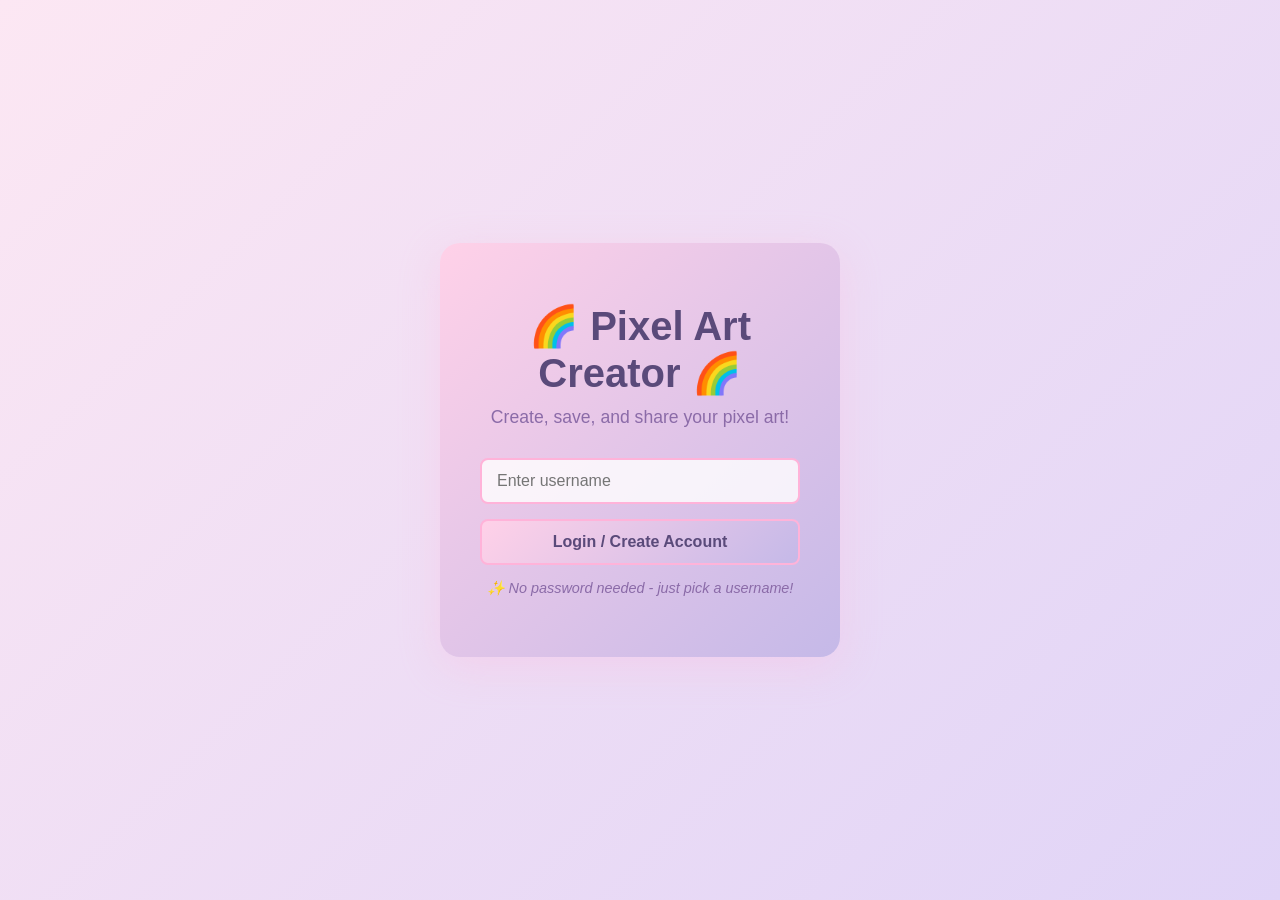
==== pixelart.html @ e4ad5907 "Add pixel art creator with login, eeveelution gallery, and drawing tools" ====
<!DOCTYPE html>
<html lang="en">
<head>
    <meta charset="UTF-8">
    <meta name="viewport" content="width=device-width, initial-scale=1.0">
    <title>Pixel Art Creator 🌈</title>
    <link rel="stylesheet" href="pixelart.css">
</head>
<body>
    <!-- LOGIN SCREEN -->
    <div id="loginScreen" class="screen active">
        <div class="login-container">
            <h1>🌈 Pixel Art Creator 🌈</h1>
            <p>Create, save, and share your pixel art!</p>
            
            <div class="login-form">
                <input type="text" id="usernameInput" placeholder="Enter username" maxlength="20">
                <button id="loginBtn" class="btn-primary">Login / Create Account</button>
                <p class="info-text">✨ No password needed - just pick a username!</p>
            </div>
        </div>
    </body>
    
    <!-- MAIN PIXEL ART CREATOR -->
    <div id="creatorScreen" class="screen">
        <!-- HEADER -->
        <header class="creator-header">
            <div class="header-left">
                <h1>🌈 Pixel Art Creator</h1>
                <span id="userDisplay" class="user-display"></span>
            </div>
            <div class="header-right">
                <button id="logoutBtn" class="btn-secondary">Logout</button>
                <a href="index.html" class="btn-secondary">Back to Home</a>
            </div>
        </header>
        
        <div class="creator-container">
            <!-- LEFT SIDEBAR - TOOLS -->
            <div class="sidebar left-sidebar">
                <div class="tool-section">
                    <h3>🎨 Grid Size</h3>
                    <select id="gridSizeSelect" class="tool-input">
                        <option value="16">16x16</option>
                        <option value="24" selected>24x24</option>
                        <option value="32">32x32</option>
                        <option value="48">48x48</option>
                    </select>
                </div>
                
                <div class="tool-section">
                    <h3>🎨 Color Picker</h3>
                    <div class="color-sliders">
                        <div class="slider-group">
                            <label>Red</label>
                            <input type="range" id="redSlider" min="0" max="255" value="255">
                            <span id="redValue">255</span>
                        </div>
                        <div class="slider-group">
                            <label>Green</label>
                            <input type="range" id="greenSlider" min="0" max="255" value="100">
                            <span id="greenValue">100</span>
                        </div>
                        <div class="slider-group">
                            <label>Blue</label>
                            <input type="range" id="blueSlider" min="0" max="255" value="200">
                            <span id="blueValue">200</span>
                        </div>
                    </div>
                    <div id="colorPreview" class="color-preview"></div>
                </div>
                
                <div class="tool-section">
                    <h3>🎮 Tools</h3>
                    <button id="clearBtn" class="btn-warning">🗑️ Clear</button>
                    <button id="undoBtn" class="btn-secondary">↶ Undo</button>
                    <button id="eeveelutionBtn" class="btn-primary">👾 Eeveelutions</button>
                </div>
                
                <div class="tool-section">
                    <h3>💾 Save/Load</h3>
                    <button id="saveBtn" class="btn-primary">💾 Save Artwork</button>
                    <button id="loadBtn" class="btn-secondary">📂 Load Artwork</button>
                </div>
            </div>
            
            <!-- CENTER - CANVAS -->
            <div class="canvas-area">
                <div id="pixelCanvas" class="pixel-canvas"></div>
            </div>
            
            <!-- RIGHT SIDEBAR - SAVED ARTWORKS -->
            <div class="sidebar right-sidebar">
                <h3>📚 My Artworks</h3>
                <div id="savedArtworksList" class="saved-artworks-list">
                    <p class="empty-message">No saved artworks yet!</p>
                </div>
            </div>
        </div>
    </div>
    
    <!-- EEVEELUTION GALLERY -->
    <div id="eeveelutionGallery" class="modal">
        <div class="modal-content">
            <div class="modal-header">
                <h2>👾 Choose an Eeveelution to Copy</h2>
                <button id="closeGalleryBtn" class="btn-close">✕</button>
            </div>
            <div id="eeveelutionGrid" class="eeveelution-grid">
                <!-- Eeveelutions will be generated here -->
            </div>
        </div>
    </div>
    
    <!-- SAVE ARTWORK DIALOG -->
    <div id="saveDialog" class="modal">
        <div class="modal-content">
            <div class="modal-header">
                <h2>💾 Save Your Artwork</h2>
                <button id="closeSaveDialogBtn" class="btn-close">✕</button>
            </div>
            <input type="text" id="artworkNameInput" placeholder="Give your artwork a name..." maxlength="30">
            <div class="modal-buttons">
                <button id="confirmSaveBtn" class="btn-primary">Save</button>
                <button id="cancelSaveBtn" class="btn-secondary">Cancel</button>
            </div>
        </div>
    </div>
    
    <script src="pixelart.js"></script>
</body>
</html>
---- pixelart.css ----
/* ===== PIXEL ART CREATOR STYLES ===== */
* {
    margin: 0;
    padding: 0;
    box-sizing: border-box;
}

body {
    font-family: 'Arial', sans-serif;
    background: linear-gradient(135deg, #fce7f3 0%, #e0d4f7 100%);
    color: #333;
    min-height: 100vh;
}

/* ===== SCREENS ===== */
.screen {
    display: none;
}

.screen.active {
    display: block;
}

/* ===== LOGIN SCREEN ===== */
#loginScreen {
    display: flex;
    align-items: center;
    justify-content: center;
    min-height: 100vh;
}

.login-container {
    background: linear-gradient(135deg, #ffd1e8 0%, #c5b9e8 100%);
    padding: 60px 40px;
    border-radius: 20px;
    text-align: center;
    box-shadow: 0 10px 40px rgba(255, 179, 217, 0.3);
    max-width: 400px;
}

.login-container h1 {
    font-size: 2.5em;
    color: #5a4a7a;
    margin-bottom: 10px;
}

.login-container > p {
    font-size: 1.1em;
    color: #8b6ba8;
    margin-bottom: 30px;
}

.login-form {
    display: flex;
    flex-direction: column;
    gap: 15px;
}

.login-form input {
    padding: 12px 15px;
    border: 2px solid #ffb3d9;
    border-radius: 8px;
    font-size: 1em;
    background: rgba(255, 255, 255, 0.8);
    color: #333;
}

.login-form input:focus {
    outline: none;
    border-color: #c084d0;
    background: white;
}

.info-text {
    font-size: 0.9em;
    color: #8b6ba8;
    font-style: italic;
}

/* ===== BUTTONS ===== */
.btn-primary {
    background: linear-gradient(135deg, #ffd1e8 0%, #c5b9e8 100%);
    color: #5a4a7a;
    padding: 12px 25px;
    border: 2px solid #ffb3d9;
    border-radius: 8px;
    font-size: 1em;
    font-weight: bold;
    cursor: pointer;
    transition: transform 0.2s ease;
}

.btn-primary:hover {
    transform: scale(1.05);
    box-shadow: 0 5px 15px rgba(255, 179, 217, 0.3);
}

.btn-secondary {
    background: #f0e6f6;
    color: #6b5b7a;
    padding: 10px 20px;
    border: 2px solid #c5b9e8;
    border-radius: 8px;
    font-size: 0.95em;
    cursor: pointer;
    transition: transform 0.2s ease;
    text-decoration: none;
    display: inline-block;
}

.btn-secondary:hover {
    transform: scale(1.05);
    box-shadow: 0 3px 10px rgba(197, 185, 232, 0.2);
}

.btn-warning {
    background: linear-gradient(135deg, #ffcc99 0%, #ffb366 100%);
    color: white;
    padding: 10px 20px;
    border: 2px solid #ff9933;
    border-radius: 8px;
    font-size: 0.95em;
    cursor: pointer;
    font-weight: bold;
    transition: transform 0.2s ease;
    width: 100%;
}

.btn-warning:hover {
    transform: scale(1.05);
    box-shadow: 0 3px 10px rgba(255, 153, 51, 0.3);
}

.btn-close {
    background: none;
    border: none;
    font-size: 1.5em;
    cursor: pointer;
    color: #c084d0;
}

.btn-close:hover {
    color: #5a4a7a;
}

/* ===== CREATOR HEADER ===== */
.creator-header {
    background: linear-gradient(135deg, #ffd1e8 0%, #c5b9e8 100%);
    padding: 20px;
    display: flex;
    justify-content: space-between;
    align-items: center;
    box-shadow: 0 5px 15px rgba(0, 0, 0, 0.1);
    border-bottom: 3px solid #ffb3d9;
}

.header-left h1 {
    color: #5a4a7a;
    font-size: 1.8em;
    margin-bottom: 5px;
}

.user-display {
    color: #8b6ba8;
    font-size: 0.9em;
}

.header-right {
    display: flex;
    gap: 10px;
}

/* ===== CREATOR CONTAINER ===== */
.creator-container {
    display: grid;
    grid-template-columns: 250px 1fr 250px;
    gap: 20px;
    padding: 20px;
    min-height: calc(100vh - 80px);
}

/* ===== SIDEBARS ===== */
.sidebar {
    background: linear-gradient(135deg, #fff5f9 0%, #f0e6f6 100%);
    padding: 20px;
    border-radius: 12px;
    box-shadow: 0 5px 15px rgba(255, 179, 217, 0.15);
    border-left: 5px solid #ffb3d9;
    overflow-y: auto;
    max-height: calc(100vh - 120px);
}

.tool-section {
    margin-bottom: 25px;
    padding-bottom: 20px;
    border-bottom: 2px solid #ffdbf0;
}

.tool-section:last-child {
    border-bottom: none;
}

.tool-section h3 {
    color: #c084d0;
    font-size: 1.1em;
    margin-bottom: 12px;
}

.tool-input {
    width: 100%;
    padding: 8px 12px;
    border: 2px solid #ffb3d9;
    border-radius: 6px;
    font-size: 0.95em;
    background: white;
    color: #333;
}

.tool-input:focus {
    outline: none;
    border-color: #c084d0;
}

/* ===== COLOR SLIDERS ===== */
.color-sliders {
    display: flex;
    flex-direction: column;
    gap: 10px;
    margin-bottom: 15px;
}

.slider-group {
    display: flex;
    align-items: center;
    gap: 8px;
}

.slider-group label {
    font-size: 0.9em;
    color: #8b6ba8;
    min-width: 40px;
    font-weight: bold;
}

.slider-group input[type="range"] {
    flex: 1;
    height: 6px;
    cursor: pointer;
}

.slider-group span {
    font-size: 0.85em;
    color: #c084d0;
    font-weight: bold;
    min-width: 30px;
    text-align: right;
}

.color-preview {
    width: 100%;
    height: 40px;
    border: 3px solid #ffb3d9;
    border-radius: 6px;
    background: rgb(255, 100, 200);
    box-shadow: 0 3px 10px rgba(255, 179, 217, 0.2);
}

/* ===== BUTTON SECTIONS ===== */
.tool-section button {
    width: 100%;
    margin-bottom: 8px;
    padding: 10px;
    font-size: 0.95em;
}

.tool-section button:last-child {
    margin-bottom: 0;
}

.right-sidebar h3 {
    color: #c084d0;
    margin-bottom: 15px;
    font-size: 1.1em;
}

/* ===== SAVED ARTWORKS LIST ===== */
.saved-artworks-list {
    display: flex;
    flex-direction: column;
    gap: 10px;
}

.saved-artwork-item {
    background: white;
    border: 2px solid #ffb3d9;
    border-radius: 8px;
    padding: 12px;
    cursor: pointer;
    transition: all 0.2s ease;
}

.saved-artwork-item:hover {
    background: #ffd1e8;
    transform: translateY(-2px);
    box-shadow: 0 3px 10px rgba(255, 179, 217, 0.2);
}

.artwork-name {
    font-weight: bold;
    color: #5a4a7a;
    margin-bottom: 5px;
    font-size: 0.95em;
}

.artwork-date {
    font-size: 0.8em;
    color: #a89bc4;
}

.empty-message {
    text-align: center;
    color: #a89bc4;
    font-style: italic;
    padding: 20px 0;
}

/* ===== CANVAS AREA ===== */
.canvas-area {
    display: flex;
    align-items: center;
    justify-content: center;
    background: linear-gradient(135deg, #fff5f9 0%, #f0e6f6 100%);
    border-radius: 12px;
    box-shadow: 0 5px 15px rgba(255, 179, 217, 0.15);
    padding: 20px;
}

.pixel-canvas {
    display: grid;
    gap: 1px;
    background: #ddd;
    padding: 10px;
    border-radius: 8px;
    box-shadow: 0 5px 20px rgba(0, 0, 0, 0.1);
}

.pixel {
    aspect-ratio: 1;
    background: white;
    border: 1px solid #eee;
    cursor: crosshair;
    transition: background 0.1s ease;
}

.pixel:hover {
    opacity: 0.8;
}

/* ===== MODALS ===== */
.modal {
    display: none;
    position: fixed;
    top: 0;
    left: 0;
    width: 100%;
    height: 100%;
    background: rgba(0, 0, 0, 0.5);
    z-index: 1000;
    align-items: center;
    justify-content: center;
}

.modal.active {
    display: flex;
}

.modal-content {
    background: linear-gradient(135deg, #fff5f9 0%, #f0e6f6 100%);
    border-radius: 15px;
    padding: 30px;
    max-width: 600px;
    max-height: 80vh;
    overflow-y: auto;
    box-shadow: 0 10px 40px rgba(0, 0, 0, 0.2);
    border: 3px solid #ffb3d9;
}

.modal-header {
    display: flex;
    justify-content: space-between;
    align-items: center;
    margin-bottom: 20px;
    border-bottom: 2px solid #ffb3d9;
    padding-bottom: 15px;
}

.modal-header h2 {
    color: #c084d0;
    font-size: 1.5em;
}

/* ===== EEVEELUTION GALLERY ===== */
.eeveelution-grid {
    display: grid;
    grid-template-columns: repeat(3, 1fr);
    gap: 20px;
    margin: 20px 0;
}

.eeveelution-item {
    background: white;
    border: 3px solid #ffb3d9;
    border-radius: 12px;
    padding: 15px;
    text-align: center;
    cursor: pointer;
    transition: all 0.3s ease;
}

.eeveelution-item:hover {
    transform: scale(1.05);
    box-shadow: 0 8px 20px rgba(255, 179, 217, 0.3);
    border-color: #c084d0;
}

.eeveelution-preview {
    width: 100%;
    height: 120px;
    border: 2px solid #f0e6f6;
    border-radius: 8px;
    margin-bottom: 10px;
    background: #f9f0fd;
}

.eeveelution-name {
    font-weight: bold;
    color: #5a4a7a;
    font-size: 1.1em;
}

/* ===== SAVE DIALOG ===== */
#saveDialog input {
    width: 100%;
    padding: 12px 15px;
    border: 2px solid #ffb3d9;
    border-radius: 8px;
    font-size: 1em;
    margin-bottom: 20px;
    background: white;
}

#saveDialog input:focus {
    outline: none;
    border-color: #c084d0;
}

.modal-buttons {
    display: flex;
    gap: 10px;
    justify-content: flex-end;
}

.modal-buttons button {
    padding: 12px 25px;
    font-size: 1em;
    font-weight: bold;
}

/* ===== RESPONSIVE ===== */
@media (max-width: 1024px) {
    .creator-container {
        grid-template-columns: 1fr;
        gap: 15px;
    }
    
    .sidebar {
        max-height: none;
    }
    
    .eeveelution-grid {
        grid-template-columns: repeat(2, 1fr);
    }
}

@media (max-width: 768px) {
    .creator-header {
        flex-direction: column;
        gap: 15px;
        text-align: center;
    }
    
    .header-right {
        width: 100%;
        justify-content: center;
        flex-wrap: wrap;
    }
    
    .creator-container {
        padding: 10px;
    }
    
    .sidebar {
        padding: 15px;
    }
    
    .modal-content {
        padding: 20px;
        max-width: 95%;
    }
    
    .eeveelution-grid {
        grid-template-columns: 1fr;
    }
}
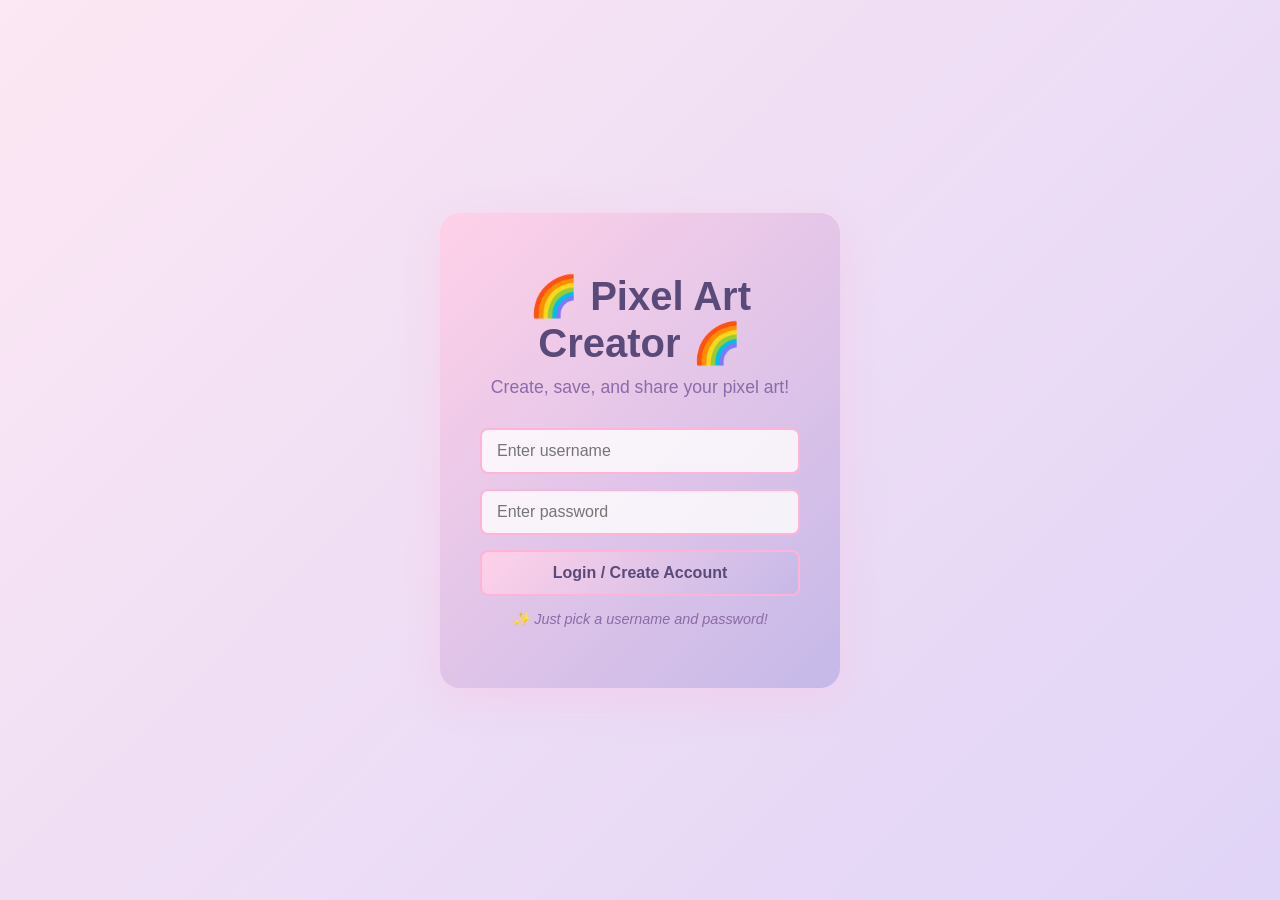
==== commit 37079e2c: "Update pixelart.html - Add password field to login screen" ====
--- a/pixelart.html
+++ b/pixelart.html
@@ -15,11 +15,12 @@
             
             <div class="login-form">
                 <input type="text" id="usernameInput" placeholder="Enter username" maxlength="20">
-                <button id="loginBtn" class="btn-primary">Login / Create Account</button>
-                <p class="info-text">✨ No password needed - just pick a username!</p>
+                <input type="password" id="passwordInput" placeholder="Enter password" maxlength="20">
+                <button type="button" id="loginBtn" class="btn-primary">Login / Create Account</button>
+                <p class="info-text">✨ Just pick a username and password!</p>
             </div>
         </div>
-    </body>
+    </div>
     
     <!-- MAIN PIXEL ART CREATOR -->
     <div id="creatorScreen" class="screen">
@@ -30,7 +31,7 @@
                 <span id="userDisplay" class="user-display"></span>
             </div>
             <div class="header-right">
-                <button id="logoutBtn" class="btn-secondary">Logout</button>
+                <button type="button" id="logoutBtn" class="btn-secondary">Logout</button>
                 <a href="index.html" class="btn-secondary">Back to Home</a>
             </div>
         </header>
@@ -45,6 +46,15 @@
                         <option value="24" selected>24x24</option>
                         <option value="32">32x32</option>
                         <option value="48">48x48</option>
+                    </select>
+                </div>
+                
+                <div class="tool-section">
+                    <h3>🎨 Brush Mode</h3>
+                    <select id="brushMode" class="tool-input">
+                        <option value="normal">Normal Brush</option>
+                        <option value="sparkle">✨ Sparkle Brush</option>
+                        <option value="heart">💕 Heart Brush</option>
                     </select>
                 </div>
                 
@@ -72,15 +82,15 @@
                 
                 <div class="tool-section">
                     <h3>🎮 Tools</h3>
-                    <button id="clearBtn" class="btn-warning">🗑️ Clear</button>
-                    <button id="undoBtn" class="btn-secondary">↶ Undo</button>
-                    <button id="eeveelutionBtn" class="btn-primary">👾 Eeveelutions</button>
+                    <button type="button" id="clearBtn" class="btn-warning">🗑️ Clear</button>
+                    <button type="button" id="undoBtn" class="btn-secondary">↶ Undo</button>
+                    <button type="button" id="eeveelutionBtn" class="btn-primary">🐹 Eeveelutions</button>
                 </div>
                 
                 <div class="tool-section">
                     <h3>💾 Save/Load</h3>
-                    <button id="saveBtn" class="btn-primary">💾 Save Artwork</button>
-                    <button id="loadBtn" class="btn-secondary">📂 Load Artwork</button>
+                    <button type="button" id="saveBtn" class="btn-primary">💾 Save Artwork</button>
+                    <button type="button" id="loadBtn" class="btn-secondary">📂 Load Artwork</button>
                 </div>
             </div>
             
@@ -103,8 +113,8 @@
     <div id="eeveelutionGallery" class="modal">
         <div class="modal-content">
             <div class="modal-header">
-                <h2>👾 Choose an Eeveelution to Copy</h2>
-                <button id="closeGalleryBtn" class="btn-close">✕</button>
+                <h2>🐹 Choose an Eeveelution to Copy</h2>
+                <button type="button" id="closeGalleryBtn" class="btn-close">✕</button>
             </div>
             <div id="eeveelutionGrid" class="eeveelution-grid">
                 <!-- Eeveelutions will be generated here -->
@@ -117,12 +127,12 @@
         <div class="modal-content">
             <div class="modal-header">
                 <h2>💾 Save Your Artwork</h2>
-                <button id="closeSaveDialogBtn" class="btn-close">✕</button>
+                <button type="button" id="closeSaveDialogBtn" class="btn-close">✕</button>
             </div>
             <input type="text" id="artworkNameInput" placeholder="Give your artwork a name..." maxlength="30">
             <div class="modal-buttons">
-                <button id="confirmSaveBtn" class="btn-primary">Save</button>
-                <button id="cancelSaveBtn" class="btn-secondary">Cancel</button>
+                <button type="button" id="confirmSaveBtn" class="btn-primary">Save</button>
+                <button type="button" id="cancelSaveBtn" class="btn-secondary">Cancel</button>
             </div>
         </div>
     </div>
--- a/pixelart.css
+++ b/pixelart.css
@@ -430,6 +430,10 @@
     border-radius: 8px;
     margin-bottom: 10px;
     background: #f9f0fd;
+    display: flex;
+    align-items: center;
+    justify-content: center;
+    font-size: 3em;
 }
 
 .eeveelution-name {
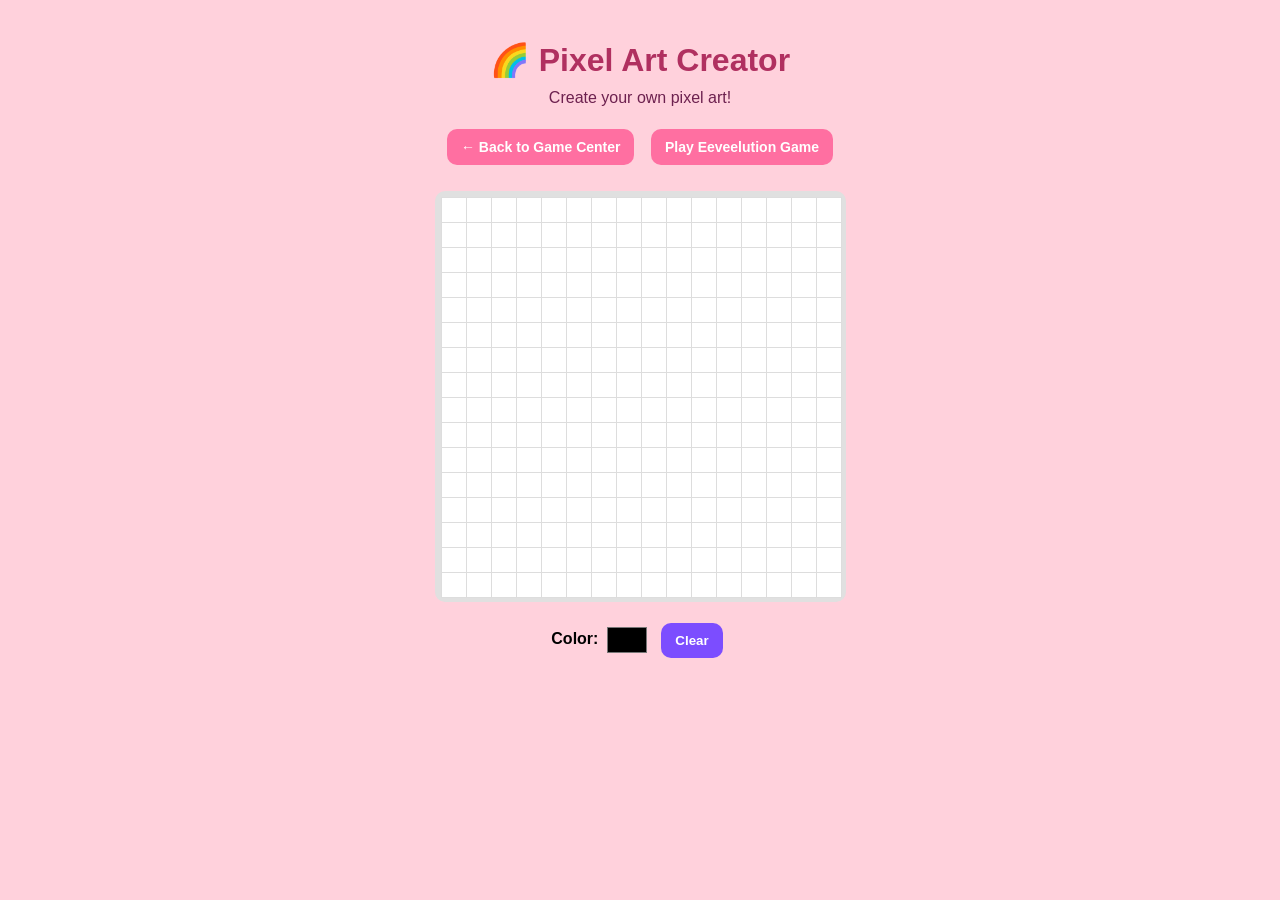
==== commit 5a52a27a: "Refactor pixelart.html layout and styles Updated the pixel art creator HTML file to include a new la" ====
--- a/pixelart.html
+++ b/pixelart.html
@@ -1,142 +1,158 @@
 <!DOCTYPE html>
 <html lang="en">
 <head>
-    <meta charset="UTF-8">
-    <meta name="viewport" content="width=device-width, initial-scale=1.0">
-    <title>Pixel Art Creator 🌈</title>
-    <link rel="stylesheet" href="pixelart.css">
+  <meta charset="UTF-8" />
+  <meta name="viewport" content="width=device-width, initial-scale=1.0" />
+  <title>Pixel Art Creator</title>
+  <style>
+    body {
+      font-family: Arial, sans-serif;
+      background: #ffd1dc;
+      text-align: center;
+      margin: 0;
+      padding: 20px;
+    }
+
+    h1 {
+      color: #b03060;
+      margin-bottom: 10px;
+    }
+
+    p {
+      color: #6d214f;
+      margin-top: 0;
+    }
+
+    .top-buttons {
+      margin: 15px 0 20px;
+    }
+
+    .top-buttons a,
+    .top-buttons button {
+      display: inline-block;
+      margin: 6px;
+      padding: 10px 14px;
+      border: none;
+      border-radius: 10px;
+      background: #ff6fa1;
+      color: white;
+      font-weight: bold;
+      cursor: pointer;
+      text-decoration: none;
+      font-size: 14px;
+    }
+
+    .top-buttons a:hover,
+    .top-buttons button:hover {
+      background: #ff4f8b;
+    }
+
+    #grid {
+      display: grid;
+      grid-template-columns: repeat(16, 24px);
+      grid-template-rows: repeat(16, 24px);
+      gap: 1px;
+      justify-content: center;
+      margin: 0 auto 20px;
+      width: max-content;
+      background: #e0e0e0;
+      padding: 6px;
+      border-radius: 10px;
+    }
+
+    .cell {
+      width: 24px;
+      height: 24px;
+      background: #fff;
+      border: 1px solid #ddd;
+      cursor: pointer;
+    }
+
+    .controls {
+      margin-top: 10px;
+    }
+
+    .controls input[type="color"] {
+      width: 48px;
+      height: 36px;
+      border: none;
+      background: none;
+      cursor: pointer;
+      vertical-align: middle;
+    }
+
+    .controls button {
+      margin: 0 6px;
+      padding: 10px 14px;
+      border: none;
+      border-radius: 10px;
+      background: #7c4dff;
+      color: #fff;
+      font-weight: bold;
+      cursor: pointer;
+    }
+
+    .controls button:hover {
+      background: #6937f0;
+    }
+  </style>
 </head>
 <body>
-    <!-- LOGIN SCREEN -->
-    <div id="loginScreen" class="screen active">
-        <div class="login-container">
-            <h1>🌈 Pixel Art Creator 🌈</h1>
-            <p>Create, save, and share your pixel art!</p>
-            
-            <div class="login-form">
-                <input type="text" id="usernameInput" placeholder="Enter username" maxlength="20">
-                <input type="password" id="passwordInput" placeholder="Enter password" maxlength="20">
-                <button type="button" id="loginBtn" class="btn-primary">Login / Create Account</button>
-                <p class="info-text">✨ Just pick a username and password!</p>
-            </div>
-        </div>
-    </div>
-    
-    <!-- MAIN PIXEL ART CREATOR -->
-    <div id="creatorScreen" class="screen">
-        <!-- HEADER -->
-        <header class="creator-header">
-            <div class="header-left">
-                <h1>🌈 Pixel Art Creator</h1>
-                <span id="userDisplay" class="user-display"></span>
-            </div>
-            <div class="header-right">
-                <button type="button" id="logoutBtn" class="btn-secondary">Logout</button>
-                <a href="index.html" class="btn-secondary">Back to Home</a>
-            </div>
-        </header>
-        
-        <div class="creator-container">
-            <!-- LEFT SIDEBAR - TOOLS -->
-            <div class="sidebar left-sidebar">
-                <div class="tool-section">
-                    <h3>🎨 Grid Size</h3>
-                    <select id="gridSizeSelect" class="tool-input">
-                        <option value="16">16x16</option>
-                        <option value="24" selected>24x24</option>
-                        <option value="32">32x32</option>
-                        <option value="48">48x48</option>
-                    </select>
-                </div>
-                
-                <div class="tool-section">
-                    <h3>🎨 Brush Mode</h3>
-                    <select id="brushMode" class="tool-input">
-                        <option value="normal">Normal Brush</option>
-                        <option value="sparkle">✨ Sparkle Brush</option>
-                        <option value="heart">💕 Heart Brush</option>
-                    </select>
-                </div>
-                
-                <div class="tool-section">
-                    <h3>🎨 Color Picker</h3>
-                    <div class="color-sliders">
-                        <div class="slider-group">
-                            <label>Red</label>
-                            <input type="range" id="redSlider" min="0" max="255" value="255">
-                            <span id="redValue">255</span>
-                        </div>
-                        <div class="slider-group">
-                            <label>Green</label>
-                            <input type="range" id="greenSlider" min="0" max="255" value="100">
-                            <span id="greenValue">100</span>
-                        </div>
-                        <div class="slider-group">
-                            <label>Blue</label>
-                            <input type="range" id="blueSlider" min="0" max="255" value="200">
-                            <span id="blueValue">200</span>
-                        </div>
-                    </div>
-                    <div id="colorPreview" class="color-preview"></div>
-                </div>
-                
-                <div class="tool-section">
-                    <h3>🎮 Tools</h3>
-                    <button type="button" id="clearBtn" class="btn-warning">🗑️ Clear</button>
-                    <button type="button" id="undoBtn" class="btn-secondary">↶ Undo</button>
-                    <button type="button" id="eeveelutionBtn" class="btn-primary">🐹 Eeveelutions</button>
-                </div>
-                
-                <div class="tool-section">
-                    <h3>💾 Save/Load</h3>
-                    <button type="button" id="saveBtn" class="btn-primary">💾 Save Artwork</button>
-                    <button type="button" id="loadBtn" class="btn-secondary">📂 Load Artwork</button>
-                </div>
-            </div>
-            
-            <!-- CENTER - CANVAS -->
-            <div class="canvas-area">
-                <div id="pixelCanvas" class="pixel-canvas"></div>
-            </div>
-            
-            <!-- RIGHT SIDEBAR - SAVED ARTWORKS -->
-            <div class="sidebar right-sidebar">
-                <h3>📚 My Artworks</h3>
-                <div id="savedArtworksList" class="saved-artworks-list">
-                    <p class="empty-message">No saved artworks yet!</p>
-                </div>
-            </div>
-        </div>
-    </div>
-    
-    <!-- EEVEELUTION GALLERY -->
-    <div id="eeveelutionGallery" class="modal">
-        <div class="modal-content">
-            <div class="modal-header">
-                <h2>🐹 Choose an Eeveelution to Copy</h2>
-                <button type="button" id="closeGalleryBtn" class="btn-close">✕</button>
-            </div>
-            <div id="eeveelutionGrid" class="eeveelution-grid">
-                <!-- Eeveelutions will be generated here -->
-            </div>
-        </div>
-    </div>
-    
-    <!-- SAVE ARTWORK DIALOG -->
-    <div id="saveDialog" class="modal">
-        <div class="modal-content">
-            <div class="modal-header">
-                <h2>💾 Save Your Artwork</h2>
-                <button type="button" id="closeSaveDialogBtn" class="btn-close">✕</button>
-            </div>
-            <input type="text" id="artworkNameInput" placeholder="Give your artwork a name..." maxlength="30">
-            <div class="modal-buttons">
-                <button type="button" id="confirmSaveBtn" class="btn-primary">Save</button>
-                <button type="button" id="cancelSaveBtn" class="btn-secondary">Cancel</button>
-            </div>
-        </div>
-    </div>
-    
-    <script src="pixelart.js"></script>
+  <h1>🌈 Pixel Art Creator</h1>
+  <p>Create your own pixel art!</p>
+
+  <div class="top-buttons">
+    <a href="./index.html">← Back to Game Center</a>
+    <a href="./eeveelution.html">Play Eeveelution Game</a>
+  </div>
+
+  <div id="grid"></div>
+
+  <div class="controls">
+    <label for="colorPicker"><strong>Color:</strong></label>
+    <input type="color" id="colorPicker" value="#000000" />
+    <button id="clearBtn" type="button">Clear</button>
+  </div>
+
+  <script>
+    const grid = document.getElementById("grid");
+    const colorPicker = document.getElementById("colorPicker");
+    const clearBtn = document.getElementById("clearBtn");
+
+    const size = 16;
+    let isDrawing = false;
+
+    function createGrid() {
+      for (let i = 0; i < size * size; i++) {
+        const cell = document.createElement("div");
+        cell.className = "cell";
+
+        cell.addEventListener("mousedown", () => {
+          isDrawing = true;
+          cell.style.backgroundColor = colorPicker.value;
+        });
+
+        cell.addEventListener("mouseover", () => {
+          if (isDrawing) {
+            cell.style.backgroundColor = colorPicker.value;
+          }
+        });
+
+        grid.appendChild(cell);
+      }
+    }
+
+    document.addEventListener("mouseup", () => {
+      isDrawing = false;
+    });
+
+    clearBtn.addEventListener("click", () => {
+      document.querySelectorAll(".cell").forEach(cell => {
+        cell.style.backgroundColor = "#ffffff";
+      });
+    });
+
+    createGrid();
+  </script>
 </body>
-</html>+</html>
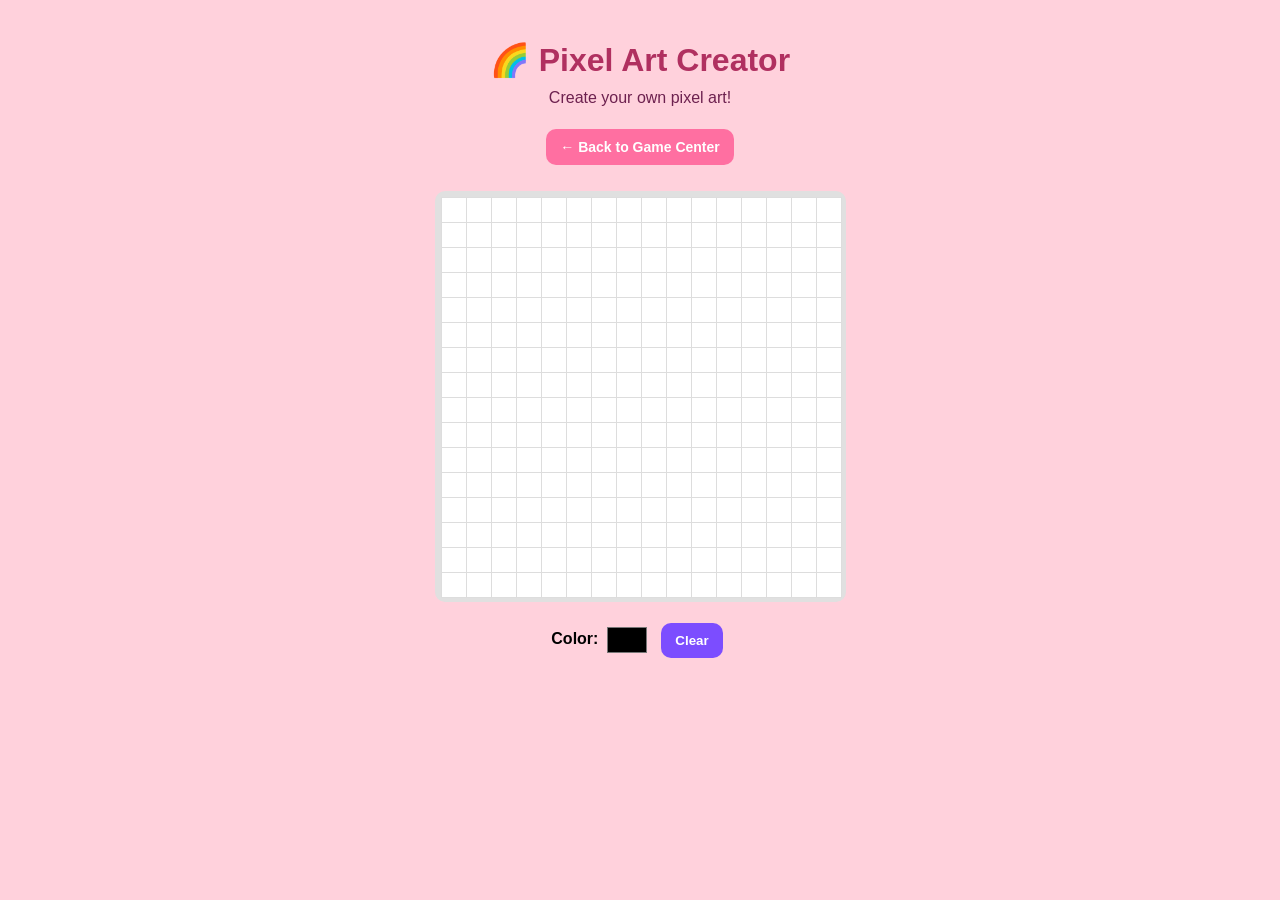
==== commit 16ebdd8a: "Update pixelart.html" ====
--- a/pixelart.html
+++ b/pixelart.html
@@ -103,7 +103,6 @@
 
   <div class="top-buttons">
     <a href="./index.html">← Back to Game Center</a>
-    <a href="./eeveelution.html">Play Eeveelution Game</a>
   </div>
 
   <div id="grid"></div>
